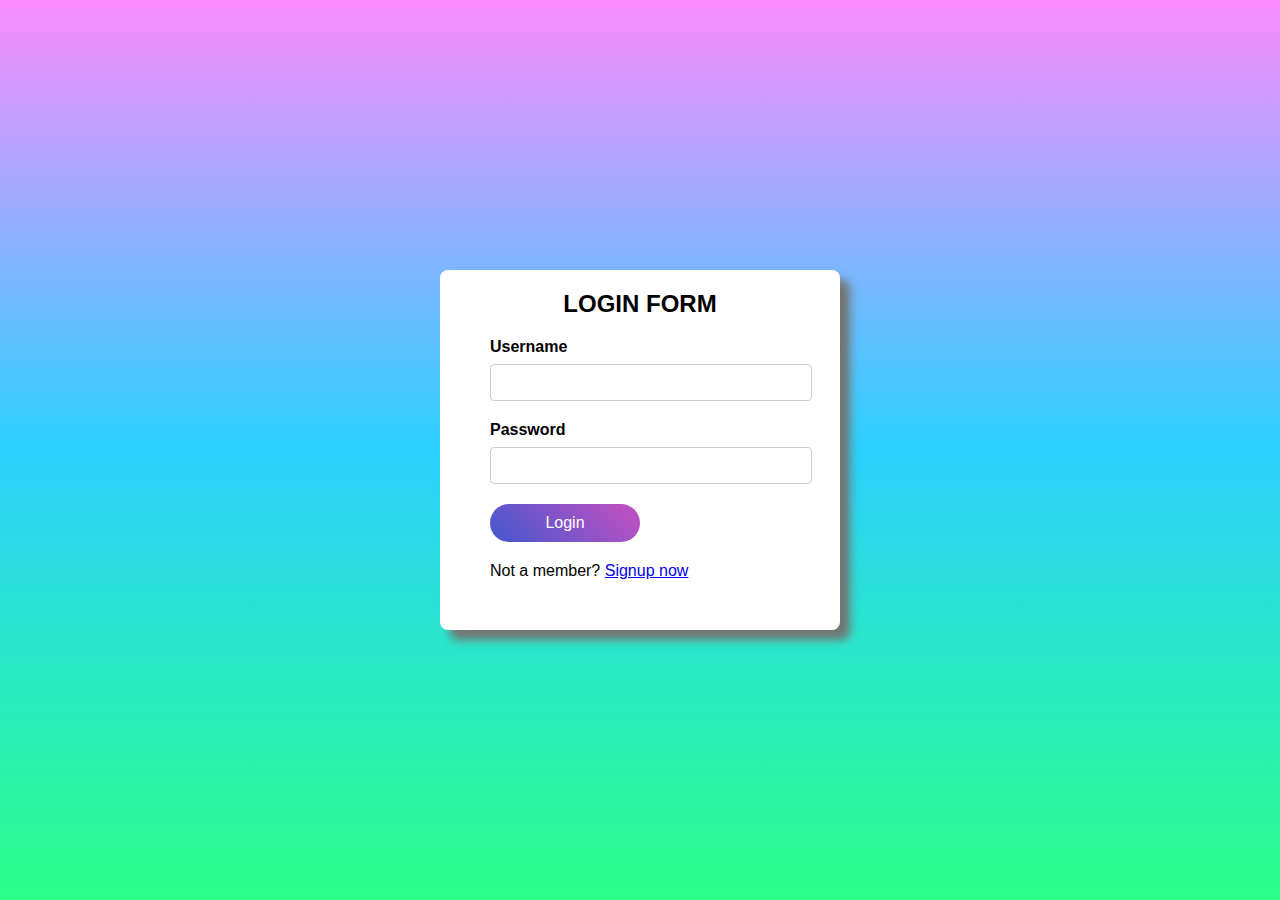
==== Login-SignUp/index.html @ 9bdd28ab "renamed" ====
<!DOCTYPE html>
<html lang="en">
<head>
<meta charset="UTF-8">
<meta name="viewport" content="width=device-width, initial-scale=1.0">
<title>Login</title>
<link rel="stylesheet" href="index.css">
</head>
<body>

<div class="container">
     <h2>LOGIN FORM</h2>
    <form> 
        <div class="form-group">
            <label for="username">Username</label>
            <input type="text" id="username" name="username" required>
        </div>
        <div class="form-group">
            <label for="password">Password</label>
            <input type="password" id="password" name="password" required>
        </div>
        <div class="form-group">
            <button type="submit" class="login-btn">Login</button>
        </div>
        <div>Not a member? <a href="signin.html">Signup now</a></div>
    </form>
</div>

</body>
</html>
---- Login-SignUp/index.css ----
body {
    font-family: Arial, sans-serif;
     background: linear-gradient(#FA8BFF,#2BD2FF,#2BFF88);
    margin: 0;
    padding: 0;
    display: flex;
    justify-content: center;
    align-items: center;
    height: 100vh;
}

h2{
    text-align: center;   
}



.container {
    background-color: #ffffff;
    padding-left: 50px;
    padding-right: 50px;
    padding-bottom: 50px;
    border-radius: 8px;
    box-shadow:  10px 10px 10px rgb(115, 117, 113);
    width: 300px;
    /* Adjust width for larger screens */
}

.container .title {
    font-size: 35px;
    font-weight: 600;
    text-align: center;
    line-height: 100px;
    color: #fff;
    user-select: none;
    border-radius: 15px 15px 0 0;
    background: linear-gradient(-135deg, #c850c0, #4158d0);
}

.form-group {
    margin-bottom: 20px;
}

.form-group label {
    display: block;
    margin-bottom: 8px;
    font-weight: bold;
}

.form-group input[type="text"],
.form-group input[type="password"] {
    width: 100%;
    padding: 10px;
    border: 1px solid #ccc;
    border-radius: 4px;
}

.form-group button {
    width: 50%;
    padding: 10px;
    background: linear-gradient(-135deg, #c850c0, #4158d0);
    border: none;
    border-radius: 41px;
    color: #ffffff;
    font-size: 16px;
    cursor: pointer;
    transition: width 1s;
}

.form-group button:hover {
    background: linear-gradient(-135deg,#4158d0, #c850c0 );
    width: 70%;
}



/* Media Queries */
@media only screen and (max-width: 600px) {
    .container {
        width: 90%;
        /* Adjust width for smaller screens */
    }
}
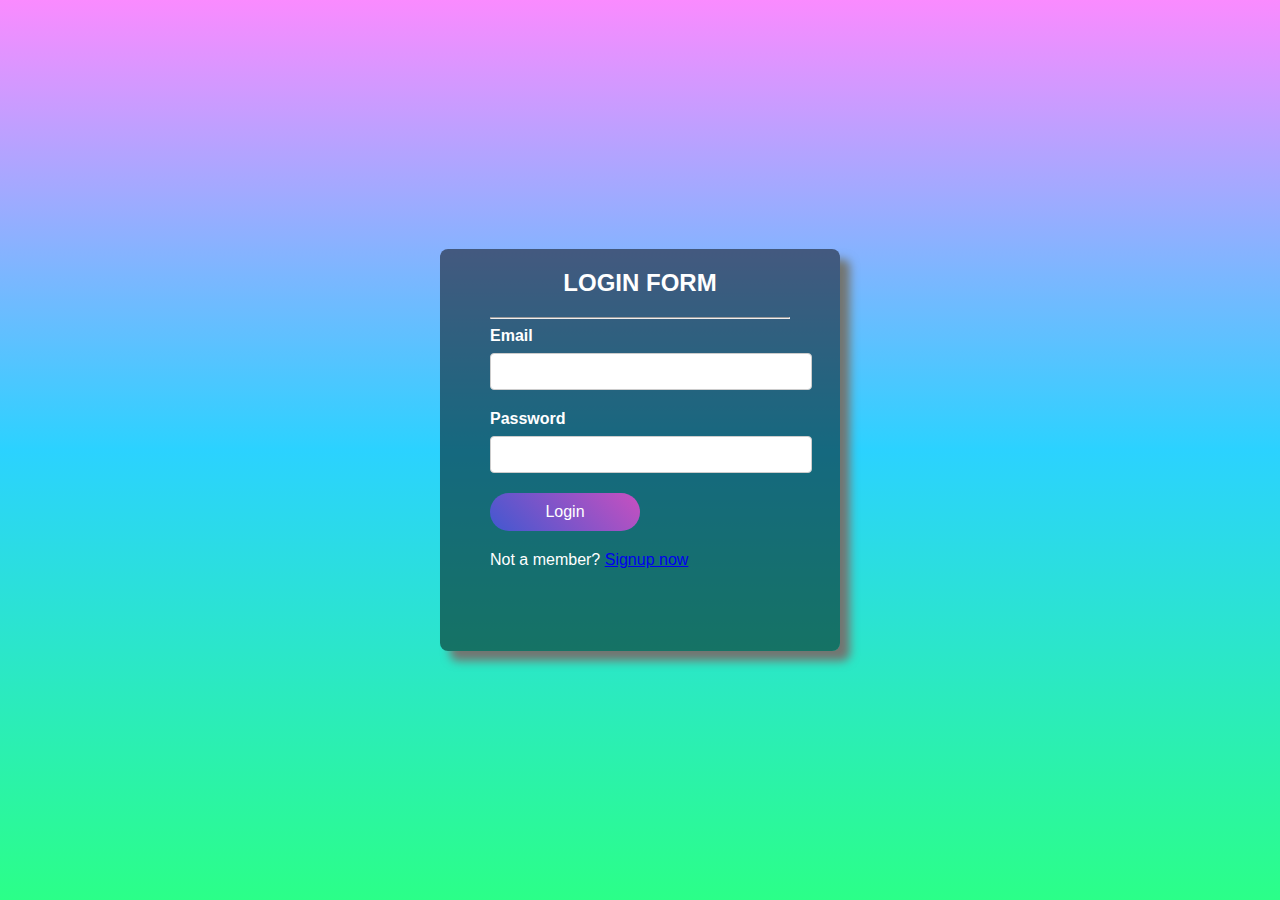
==== commit 913b91ac: "Worker with css" ====
--- a/Login-SignUp/index.html
+++ b/Login-SignUp/index.html
@@ -1,30 +1,67 @@
 <!DOCTYPE html>
 <html lang="en">
+
 <head>
-<meta charset="UTF-8">
-<meta name="viewport" content="width=device-width, initial-scale=1.0">
-<title>Login</title>
-<link rel="stylesheet" href="index.css">
+    <meta charset="UTF-8">
+    <meta name="viewport" content="width=device-width, initial-scale=1.0">
+    <title>Login</title>
+    <link rel="stylesheet" href="index.css">
+    <link rel="stylesheet" href="https://cdnjs.cloudflare.com/ajax/libs/font-awesome/6.3.0/css/all.min.css"
+        integrity="sha512-SzlrxWUlpfuzQ+pcUCosxcglQRNAq/DZjVsC0lE40xsADsfeQoEypE+enwcOiGjk/bSuGGKHEyjSoQ1zVisanQ=="
+        crossorigin="anonymous" referrerpolicy="no-referrer" />
 </head>
+
 <body>
 
-<div class="container">
-     <h2>LOGIN FORM</h2>
-    <form> 
-        <div class="form-group">
-            <label for="username">Username</label>
-            <input type="text" id="username" name="username" required>
-        </div>
-        <div class="form-group">
-            <label for="password">Password</label>
-            <input type="password" id="password" name="password" required>
-        </div>
-        <div class="form-group">
-            <button type="submit" class="login-btn">Login</button>
-        </div>
-        <div>Not a member? <a href="signin.html">Signup now</a></div>
-    </form>
-</div>
+    <div class="alert" id="message">
+        <span class="fa-solid fa-thumbs-up"></span>
+        <span>Succesfully Login</span>
+    </div>
+
+    <div class="container">
+        <h2>LOGIN FORM</h2>
+        <hr>
+        <form onsubmit="return check()">
+            <div class="form-group">
+                <label for="email">Email</label>
+                <input type="email"   id="email" name="email" required>
+
+
+            </div>
+            <div class="form-group">
+                <label for="password">Password</label>
+                <input type="password" id="password" name="password" required>
+            </div>
+            <div class="form-group">
+                <button type="submit" class="login-btn">Login</button>
+            </div>
+            <div>Not a member? <a href="signin.html">Signup now</a></div>
+        </form>
+    </div>
+
+    <script>
+
+        function check() {
+            var email = document.getElementById("email").value;
+            var password = document.getElementById("password").value;
+
+            if (email === "" || password === "") {
+                alert("Please enter both email and password.");
+                return false;
+            }
+    
+            else{
+                alert("Sucessfully Login");
+            }
+
+          
+        }
+
+        
+       
+    </script>
+
 
 </body>
-</html>
+
+</html>--- a/Login-SignUp/index.css
+++ b/Login-SignUp/index.css
@@ -1,28 +1,48 @@
 body {
     font-family: Arial, sans-serif;
-     background: linear-gradient(#FA8BFF,#2BD2FF,#2BFF88);
+    background: linear-gradient(#FA8BFF, #2BD2FF, #2BFF88);
     margin: 0;
     padding: 0;
+
     display: flex;
     justify-content: center;
     align-items: center;
     height: 100vh;
 }
 
-h2{
-    text-align: center;   
+.alert {
+
+    background: #61cf73;
+    padding: 20px  40px;
+    width: 36%;
+    position: absolute; 
+    top: 1px;
+    overflow: hidden;
+    border-radius: 4px;
+    border-left: 10px solid #3176bb;
+    transition: width 1s;
+    display: none;
+
+}
+
+
+
+h2 {
+    text-align: center;
 }
 
 
 
 .container {
-    background-color: #ffffff;
+    background-color: rgba(0, 0, 0, 0.5);
     padding-left: 50px;
     padding-right: 50px;
     padding-bottom: 50px;
     border-radius: 8px;
-    box-shadow:  10px 10px 10px rgb(115, 117, 113);
+    box-shadow: 10px 10px 10px rgb(115, 117, 113);
     width: 300px;
+    color: white;
+    height: 22rem;
     /* Adjust width for larger screens */
 }
 
@@ -39,6 +59,7 @@
 
 .form-group {
     margin-bottom: 20px;
+   
 }
 
 .form-group label {
@@ -47,13 +68,17 @@
     font-weight: bold;
 }
 
-.form-group input[type="text"],
+.form-group input[type="email"],
 .form-group input[type="password"] {
     width: 100%;
     padding: 10px;
     border: 1px solid #ccc;
     border-radius: 4px;
+      
 }
+
+
+
 
 .form-group button {
     width: 50%;
@@ -68,16 +93,15 @@
 }
 
 .form-group button:hover {
-    background: linear-gradient(-135deg,#4158d0, #c850c0 );
+    background: linear-gradient(-135deg, #4158d0, #c850c0);
     width: 70%;
 }
 
 
 
 /* Media Queries */
-@media only screen and (max-width: 600px) {
+@media only screen and (max-width: 425px) {
     .container {
-        width: 90%;
-        /* Adjust width for smaller screens */
+        width: 60%;
     }
 }